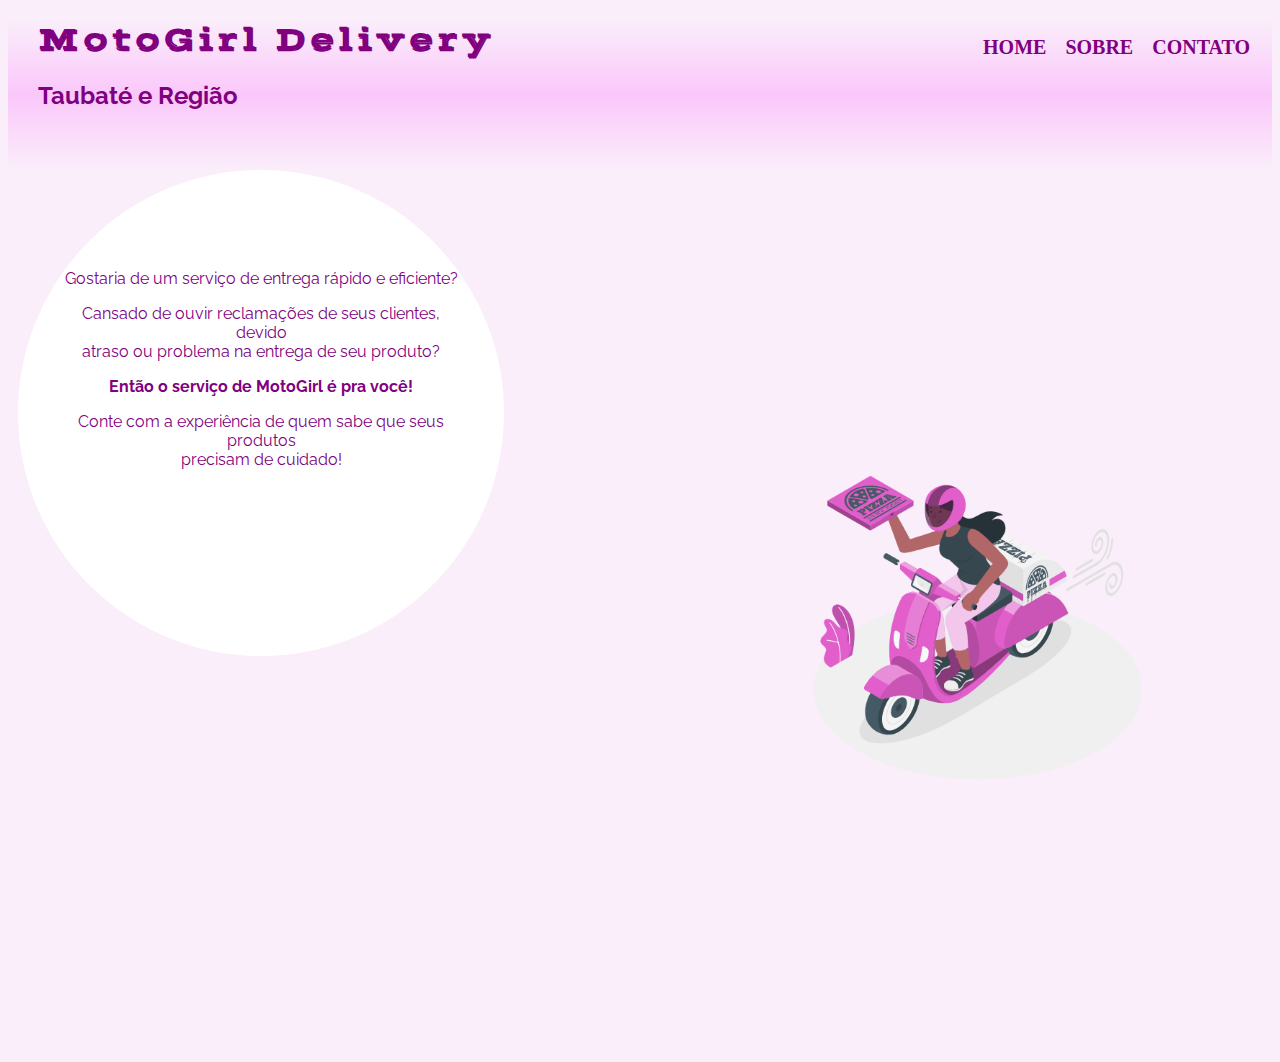
==== index.html @ e4eafabe "ultima alteracao" ====
<!DOCTYPE>

<html>

<head>
    <meta charset="UTF-8">
    <title>Moto Girl</title>
    <link rel="stylesheet" href="css/moto.css">
    <link href="https://fonts.googleapis.com/css2?family=Raleway:wght@200&display=swap" rel="stylesheet">
    <link
        href="https://fonts.googleapis.com/css2?family=Metamorphous&family=Stardos+Stencil&family=Vast+Shadow&display=swap"
        rel="stylesheet">

</head>

<body>

    <header>
        <h1 class="titulo" id="tit">MotoGirl Delivery</h1>
        <h2 class="titulo" id="tit-2">Taubaté e Região</h2>
        <nav>
            <ul>
                <li><a href="home.html">Home</a></li>
                <li><a href="index.html">Sobre</a></li>
                <li><a href="Contato.html">Contato</a></li>
            </ul>
        </nav>
    </header>

    <main>
        <section class="texto-principal">
            <div class="texto">
                <p> Gostaria de um serviço de entrega rápido e eficiente?</p>
                <p>Cansado de ouvir reclamações de seus clientes, devido <br>
                    atraso ou problema na entrega de seu produto?</p>
                <p><strong>Então o serviço de MotoGirl é pra você!</strong> <br></p>
                <p>Conte com a experiência de quem sabe que seus produtos <br>precisam de cuidado!</p>
            </div>
        </section>
        <img src='img/motinha.gif' id='gif' />
    </main>







</body>

</html>
---- css/moto.css ----
body {
    background:#FAEEFA;
}

header {
    background: linear-gradient(#FAEEFA,#ff00ff2a,#FAEEFA);
    height: 150px; 
  
}

.titulo {
    font-family: 'Raleway', sans-serif;
    color: purple;
    text-align: left;
    margin-left: 30px;
    margin-top: 20px;
}

#tit-2 {
    color:purple;
   text-shadow: 20px, 20px, 20px, purple;
}

.texto-principal {
    font-family: 'Raleway', sans-serif;
    padding: 40px;
    width: 400px;
    height: 400px;
    position: relative;
    left: 10px;
    border: solid 3px #FFFFFF;
    border-radius: 1000px;
    background: white;
}

.texto {
    position: relative;
    top: 40px;
    text-align: center;
    color: purple;
    font-family: 'Raleway', sans-serif;
}


#tit {
font-family: 'Vast Shadow', cursive;
    letter-spacing: 4px;
}

#gif {
    width: 360px;
    height: 360px;
    position: absolute;
    left: 800px;
    bottom: 100px;
    transition: 1s all;
}

#gif:hover {
    transform: scale(1.1);
}

nav {
    position: absolute;
    top: 20px;
    right: 30px;
    bottom: 0px;
    margin: 20px, 10px, 20px, 20px;
    text-align: right;
  
}
nav li{
    display: inline ;
    margin: 0 0 0 15px;
}

nav a {
    text-transform: uppercase;
    color: #ffffff;
    font-weight: bold;
    font-style: 22px;
    text-decoration: none;
    font-size: 20px; 
    color: purple; 
    transition: 0.3s all;
}

nav a:hover {
    font-size: 22px;
    transform: scale(1.2);
    text-decoration: underline; 
    text-shadow:
       0px 0px 10px #FAEEFA,
       0px 0px 10px#FAEEFA,
       0px 0px 10px #FFFFFF,
       0px 0px 10px #FFFFFF  
}

main {
   width: 100%;
   height: 100%;
   
}
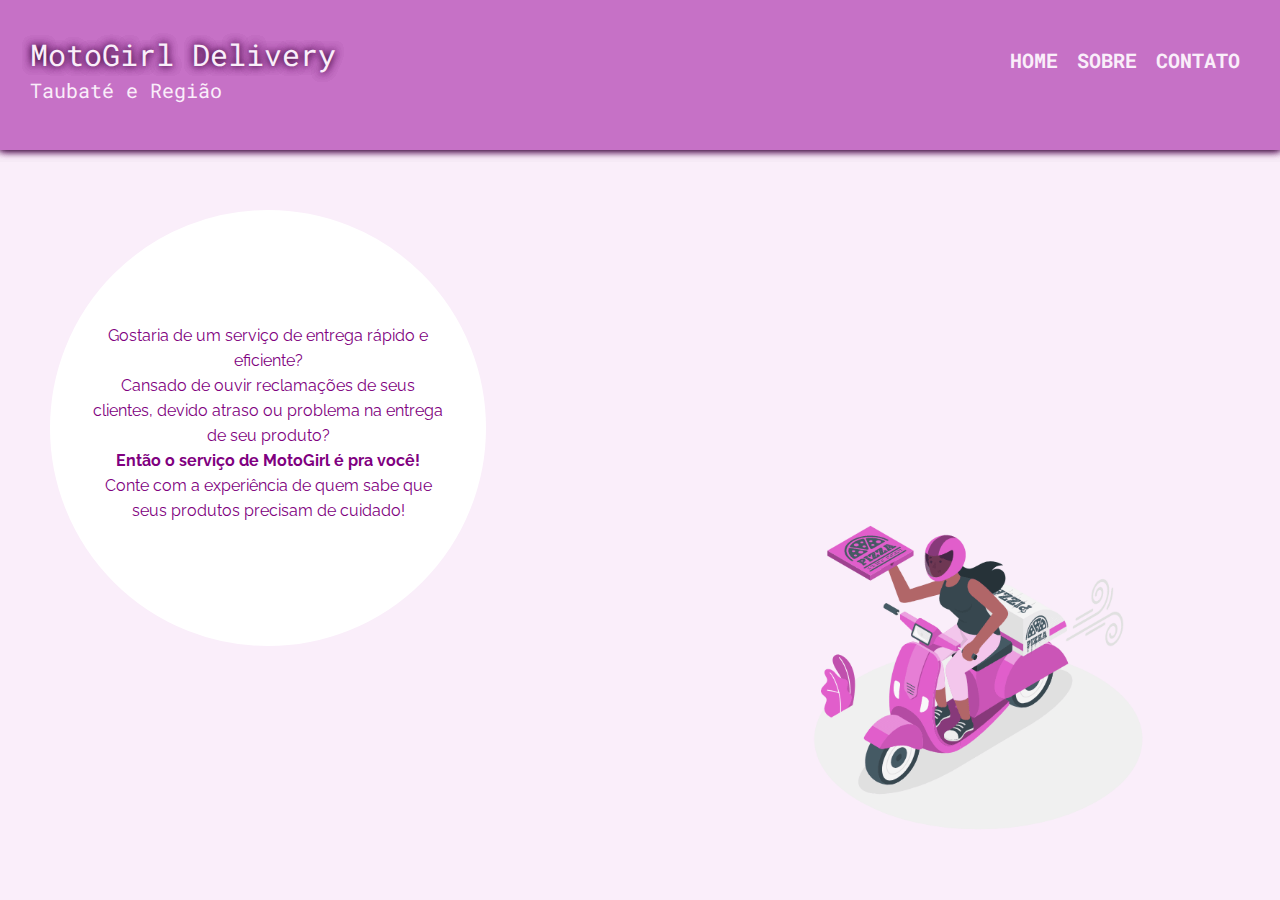
==== commit 499b5be7: "alteracoes" ====
--- a/index.html
+++ b/index.html
@@ -1,27 +1,26 @@
-<!DOCTYPE>
+<!DOCTYPE html>
 
 <html>
 
 <head>
     <meta charset="UTF-8">
     <title>Moto Girl</title>
-    <link rel="stylesheet" href="css/moto.css">
+    <link rel="stylesheet" href="css/reset.css">
+    <link rel="stylesheet" href="css/style.css">
     <link href="https://fonts.googleapis.com/css2?family=Raleway:wght@200&display=swap" rel="stylesheet">
-    <link
-        href="https://fonts.googleapis.com/css2?family=Metamorphous&family=Stardos+Stencil&family=Vast+Shadow&display=swap"
+    <link href="https://fonts.googleapis.com/css2?family=Raleway:wght@700&family=Roboto+Mono&display=swap"
         rel="stylesheet">
 
 </head>
 
 <body>
-
     <header>
         <h1 class="titulo" id="tit">MotoGirl Delivery</h1>
         <h2 class="titulo" id="tit-2">Taubaté e Região</h2>
         <nav>
             <ul>
                 <li><a href="home.html">Home</a></li>
-                <li><a href="index.html">Sobre</a></li>
+                <li><a href="sobre.html">Sobre</a></li>
                 <li><a href="Contato.html">Contato</a></li>
             </ul>
         </nav>
@@ -29,15 +28,19 @@
 
     <main>
         <section class="texto-principal">
-            <div class="texto">
-                <p> Gostaria de um serviço de entrega rápido e eficiente?</p>
-                <p>Cansado de ouvir reclamações de seus clientes, devido <br>
-                    atraso ou problema na entrega de seu produto?</p>
-                <p><strong>Então o serviço de MotoGirl é pra você!</strong> <br></p>
-                <p>Conte com a experiência de quem sabe que seus produtos <br>precisam de cuidado!</p>
+            <div class="bolha">
+                <div class="texto">
+                    <p> Gostaria de um serviço de entrega rápido e eficiente?</p>
+                    <p>Cansado de ouvir reclamações de seus clientes, devido
+                        atraso ou problema na entrega de seu produto?</p>
+                    <p><strong>Então o serviço de MotoGirl é pra você!</strong> </p>
+                    <p>Conte com a experiência de quem sabe que seus produtos precisam de cuidado!</p>
+                </div>
             </div>
         </section>
-        <img src='img/motinha.gif' id='gif' />
+        <container class="foto">
+            <img src='img/motinha.gif' id='gif' />
+        </container>
     </main>
 
 
--- a/css/style.css
+++ b/css/style.css
@@ -0,0 +1,154 @@
+body {
+    background: #FAEEFA;
+}
+
+header {
+    /*background: linear-gradient(#FAEEFA,#ff00ff2a,#FAEEFA);*/ background: #ac35acad;
+    height: 150px; 
+    margin: 0px;
+    box-shadow:  
+    0px 0px 8px black,
+    0px 0px 8px#ac35acad,
+    0px 0px 8px #ac35acad,
+    0px 0px 8px #ac35acad;  
+}
+
+.titulo {
+    color:  #FAEEFA;
+    text-align: left;
+    margin-left: 30px;
+    position: relative;
+    top: 40px;
+    font-size: 30px;
+}
+
+#tit {
+    font-family: 'Raleway', sans-serif;
+    font-family: 'Roboto Mono', monospace;
+    font-size: 30px;
+    text-shadow: 
+    0px 0px 8px black,
+    0px 0px 8px#ac35acad,
+    0px 0px 8px #ac35acad,
+    0px 0px 8px #ac35acad;  
+   
+}
+
+#tit-2 {
+    font-family: 'Raleway', sans-serif;
+    font-family: 'Roboto Mono', monospace;
+    font-size: 20px;
+    color: #FAEEFA;
+    text-shadow: 20px, 20px, 20px, purple;
+    top: 50px;
+}
+
+.bolha {
+    font-family: 'Raleway', sans-serif;
+    padding: 40px;
+    width: 350px;
+    height: 350px;
+    position: relative;
+    left: 50px;
+    border: solid 3px #FFFFFF;
+    border-radius: 1000px;
+    background: white;
+    transition: 1s all;
+    top: 60px;
+}
+
+.bolha:hover {
+    transform: scale(1.1);
+    box-shadow:  
+    0px 2px 8px black,
+    0px 10px 10px#ac35acad;
+}
+
+.texto {
+    position: relative;
+    top: 70px;
+    text-align: center;
+    color: purple;
+    font-family: 'Raleway', sans-serif;
+    line-height: 25px;
+}
+
+strong {
+    font-weight: bolder;
+}
+
+
+#gif {
+    width: 360px;
+    height: 360px;
+    position: absolute;
+    left: 800px;
+    bottom: 50px;
+    transition: 1s all;
+}
+
+#gif:hover {
+    transform: scale(1.1);
+}
+
+nav {
+    position: absolute;
+    top: 50px;
+    right: 40px;
+    bottom: 0px;
+    margin: 20px, 10px, 20px, 20px;
+    text-align: right;
+  
+}
+nav li{
+    display: inline ;
+    margin: 0 0 0 15px;
+}
+
+nav a {
+    text-transform: uppercase;
+    color: #ffffff;
+    font-weight: bold;
+    font-style: 22px;
+    text-decoration: none;
+    font-size: 20px; 
+    color:  #FAEEFA; 
+    transition: 0.3s all;
+    font-family: 'Raleway', sans-serif;
+    font-family: 'Roboto Mono', monospace;
+}
+
+nav a:hover {
+    font-size: 22px;
+    transform: scale(1.2);
+    text-decoration: underline; 
+    text-shadow:
+       0px 0px 8px black,
+       0px 0px 8px#ac35acad,
+       0px 0px 8px #ac35acad,
+       0px 0px 8px #ac35acad;  
+}
+
+main {
+   width: 100%;
+   height: 500px;
+   
+}
+
+
+/*pagina sobre*/
+#eu {
+    width: 95%;
+    height: 95%;
+    position: absolute;
+    left: 10px;
+    border-radius: 1000px;
+    transition: 1s all;
+    top: 10px;
+}
+
+.apresentacao 
+{
+    position: relative;
+    left: 1000px;
+}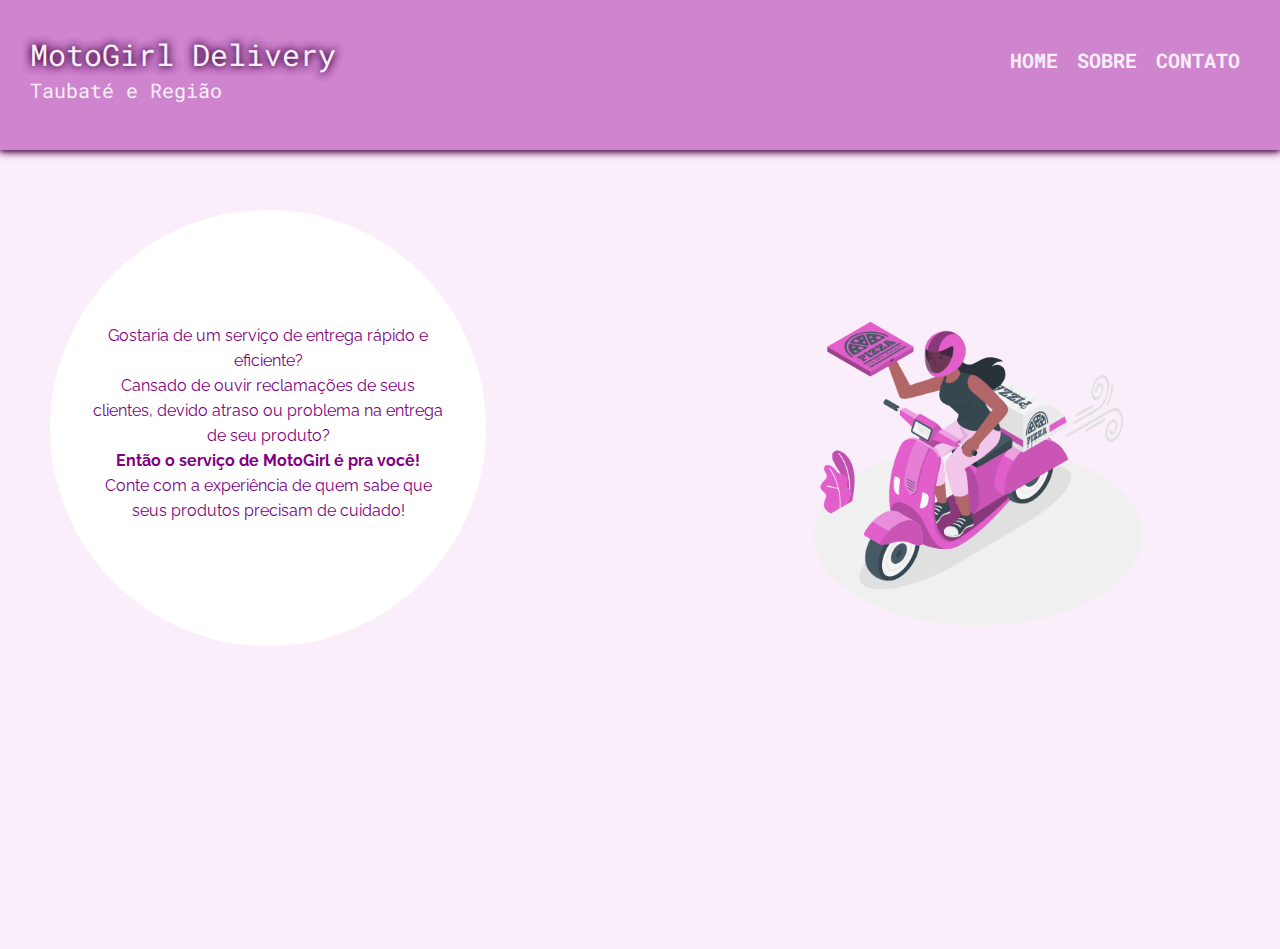
==== commit a18f2ddb: "alteracoes" ====
--- a/index.html
+++ b/index.html
@@ -38,17 +38,11 @@
                 </div>
             </div>
         </section>
-        <container class="foto">
+        
             <img src='img/motinha.gif' id='gif' />
-        </container>
+            
     </main>
-
-
-
-
-
-
 
 </body>
 
-</html>+</html>
--- a/css/style.css
+++ b/css/style.css
@@ -3,7 +3,7 @@
 }
 
 header {
-    /*background: linear-gradient(#FAEEFA,#ff00ff2a,#FAEEFA);*/ background: #ac35acad;
+    background: #ac35ac91;
     height: 150px; 
     margin: 0px;
     box-shadow:  
@@ -81,9 +81,9 @@
 #gif {
     width: 360px;
     height: 360px;
-    position: absolute;
+    position: relative;
     left: 800px;
-    bottom: 50px;
+    bottom: 300px;
     transition: 1s all;
 }
 
@@ -151,4 +151,4 @@
 {
     position: relative;
     left: 1000px;
-}+}
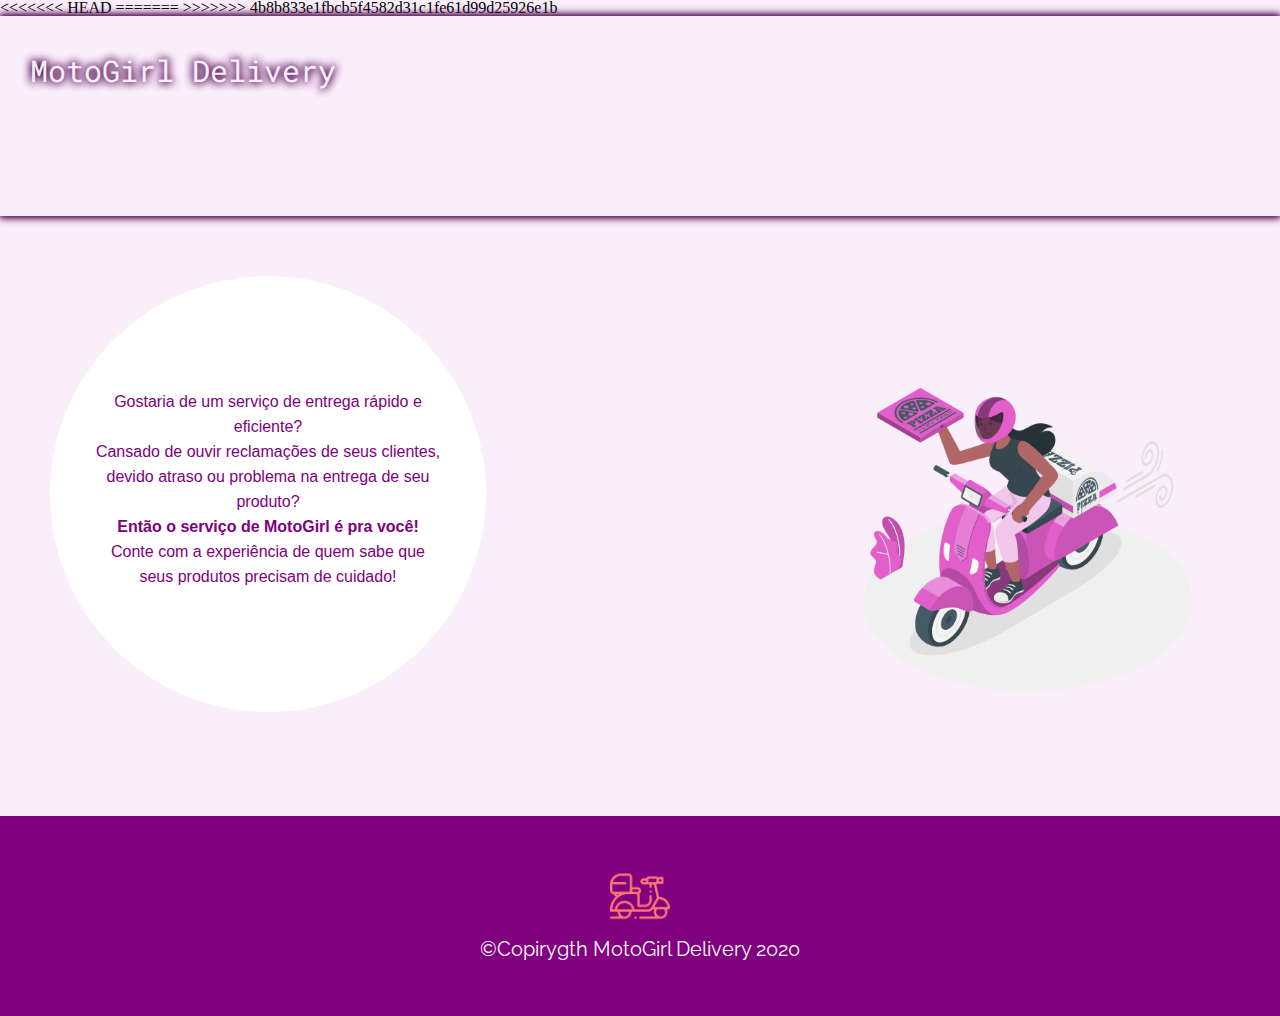
==== commit f7b6e16c: "algo" ====
--- a/index.html
+++ b/index.html
@@ -4,6 +4,10 @@
 
 <head>
     <meta charset="UTF-8">
+<<<<<<< HEAD
+    <meta name="viewport" content="width=device-width, initial-scale=1.0">
+=======
+>>>>>>> 4b8b833e1fbcb5f4582d31c1fe61d99d25926e1b
     <title>Moto Girl</title>
     <link rel="stylesheet" href="css/reset.css">
     <link rel="stylesheet" href="css/style.css">
@@ -19,9 +23,10 @@
         <h2 class="titulo" id="tit-2">Taubaté e Região</h2>
         <nav>
             <ul>
-                <li><a href="home.html">Home</a></li>
+                <li><a href="index.html">Home</a></li>
                 <li><a href="sobre.html">Sobre</a></li>
-                <li><a href="Contato.html">Contato</a></li>
+                <li><a href="valores.html">Valores</a></li>
+                <li><a href="contato.html">Contato</a></li>
             </ul>
         </nav>
     </header>
@@ -40,9 +45,12 @@
         </section>
         
             <img src='img/motinha.gif' id='gif' />
-            
+
     </main>
 
+    <footer class="rodape-principal">
+        <img class="rodape" src="img/delivery-moto.png">
+        <p class="rodape-texto">&copy;Copirygth MotoGirl Delivery 2020</p>
+    </footer>
 </body>
-
 </html>
--- a/css/style.css
+++ b/css/style.css
@@ -1,10 +1,22 @@
 body {
     background: #FAEEFA;
+<<<<<<< HEAD
+    height:auto;
+    width: auto;
+    overflow: scroll;
 }
 
 header {
+    position: relative;
+=======
+    height: 100%;
+}
+
+header {
+>>>>>>> 4b8b833e1fbcb5f4582d31c1fe61d99d25926e1b
     background: #ac35ac91;
-    height: 150px; 
+    height: 200px; 
+    width: 100%;
     margin: 0px;
     box-shadow:  
     0px 0px 8px black,
@@ -44,7 +56,8 @@
 }
 
 .bolha {
-    font-family: 'Raleway', sans-serif;
+    margin: 0px;
+    font-family: 'Space Grotesk', sans-serif;
     padding: 40px;
     width: 350px;
     height: 350px;
@@ -69,7 +82,7 @@
     top: 70px;
     text-align: center;
     color: purple;
-    font-family: 'Raleway', sans-serif;
+    font-family: 'Space Grotesk', sans-serif;
     line-height: 25px;
 }
 
@@ -82,7 +95,7 @@
     width: 360px;
     height: 360px;
     position: relative;
-    left: 800px;
+    left: 850px;
     bottom: 300px;
     transition: 1s all;
 }
@@ -92,14 +105,24 @@
 }
 
 nav {
+<<<<<<< HEAD
+    position: relative;
+=======
     position: absolute;
+>>>>>>> 4b8b833e1fbcb5f4582d31c1fe61d99d25926e1b
     top: 50px;
     right: 40px;
     bottom: 0px;
     margin: 20px, 10px, 20px, 20px;
     text-align: right;
+<<<<<<< HEAD
+    height: 40px;
+}
+
+=======
   
 }
+>>>>>>> 4b8b833e1fbcb5f4582d31c1fe61d99d25926e1b
 nav li{
     display: inline ;
     margin: 0 0 0 15px;
@@ -147,8 +170,64 @@
     top: 10px;
 }
 
-.apresentacao 
-{
-    position: relative;
-    left: 1000px;
-}
+.sobre {   
+    height: 500px;
+    width: 550px;
+    position: relative;
+    left: 600px;
+    bottom: 400px;
+    background:white ;
+}
+
+.quem-sou {
+    font-family: 'Raleway', sans-serif;
+    font-family: 'Roboto Mono', monospace;
+    font-size: 25px;
+    color: #ac35acda;
+    text-align: left;
+    padding-top: 20px;
+    margin-left: 30px;
+}
+
+.sobre p {
+    text-align: left;
+    color: #ac35acda;
+    font-family: 'Raleway', sans-serif;
+    line-height: 25px;
+    padding: 10px;
+    margin: 20px;
+    font-family: 'Space Grotesk', sans-serif;
+}
+
+footer {
+    text-align: center;
+    background: purple;
+    margin: 0px;
+    position: relative;
+    top: 100px;
+   height: 200px;
+
+}
+
+.rodape {
+    width: 60px;
+    height: 60px;
+    position: relative;
+    top: 50px;
+}
+
+.rodape-texto {
+    color: white;
+    font-family: 'Raleway', sans-serif;
+    text-align: center;
+    position: relative;
+    top: 60px;
+    font-size: 20px;
+}
+
+/*Responsivo*/
+
+@media only screen and (max-device-width: 900px) {
+
+
+}    
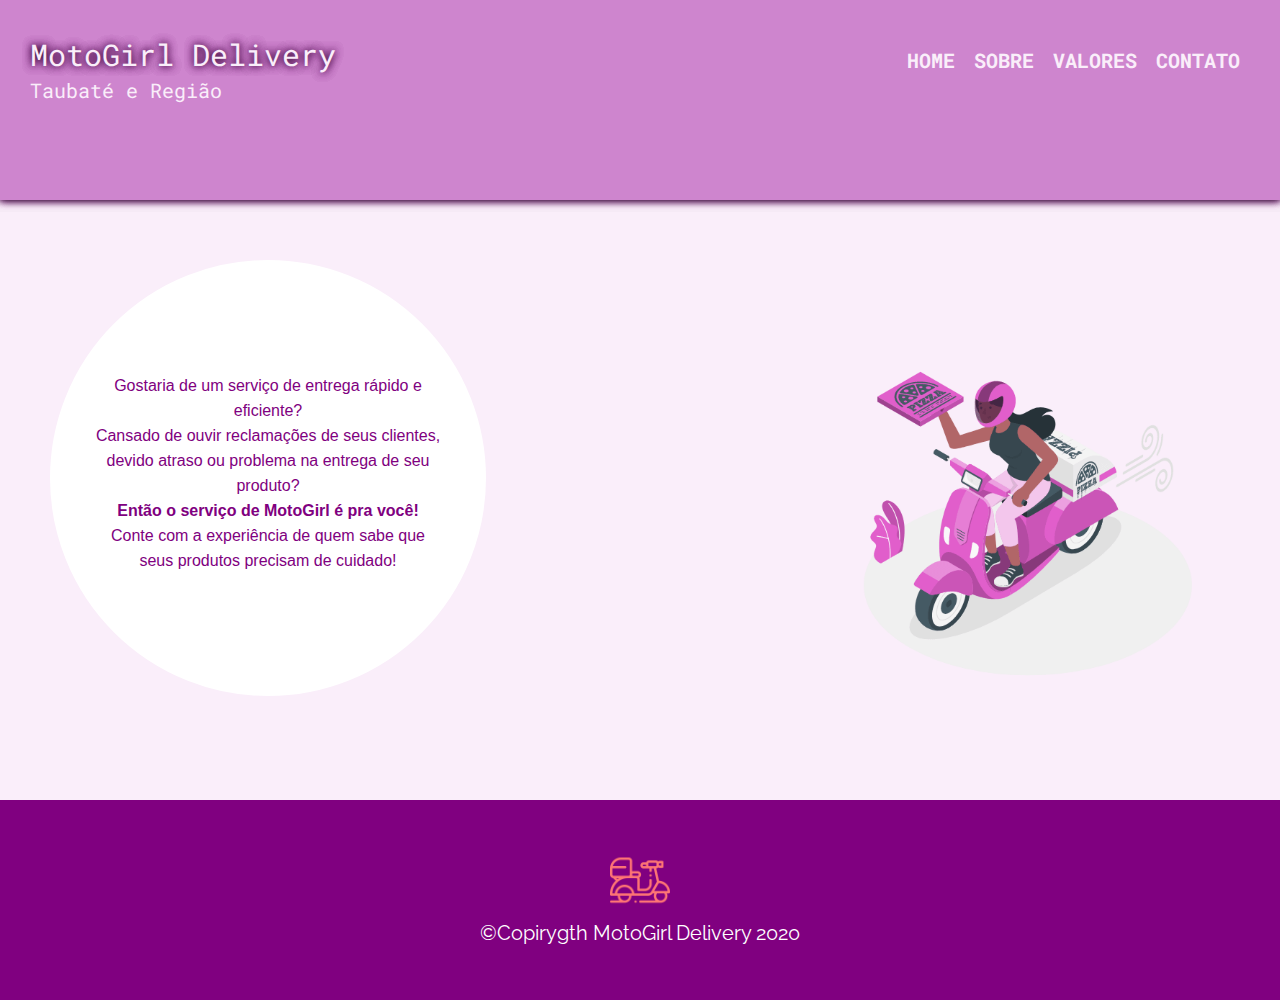
==== commit 4478f2c6: "alt" ====
--- a/index.html
+++ b/index.html
@@ -4,10 +4,9 @@
 
 <head>
     <meta charset="UTF-8">
-<<<<<<< HEAD
+
     <meta name="viewport" content="width=device-width, initial-scale=1.0">
-=======
->>>>>>> 4b8b833e1fbcb5f4582d31c1fe61d99d25926e1b
+
     <title>Moto Girl</title>
     <link rel="stylesheet" href="css/reset.css">
     <link rel="stylesheet" href="css/style.css">
--- a/css/style.css
+++ b/css/style.css
@@ -1,6 +1,5 @@
 body {
     background: #FAEEFA;
-<<<<<<< HEAD
     height:auto;
     width: auto;
     overflow: scroll;
@@ -8,12 +7,10 @@
 
 header {
     position: relative;
-=======
     height: 100%;
 }
 
 header {
->>>>>>> 4b8b833e1fbcb5f4582d31c1fe61d99d25926e1b
     background: #ac35ac91;
     height: 200px; 
     width: 100%;
@@ -105,24 +102,16 @@
 }
 
 nav {
-<<<<<<< HEAD
-    position: relative;
-=======
+    position: relative;
     position: absolute;
->>>>>>> 4b8b833e1fbcb5f4582d31c1fe61d99d25926e1b
     top: 50px;
     right: 40px;
     bottom: 0px;
     margin: 20px, 10px, 20px, 20px;
     text-align: right;
-<<<<<<< HEAD
     height: 40px;
 }
 
-=======
-  
-}
->>>>>>> 4b8b833e1fbcb5f4582d31c1fe61d99d25926e1b
 nav li{
     display: inline ;
     margin: 0 0 0 15px;
@@ -226,8 +215,3 @@
 }
 
 /*Responsivo*/
-
-@media only screen and (max-device-width: 900px) {
-
-
-}    
